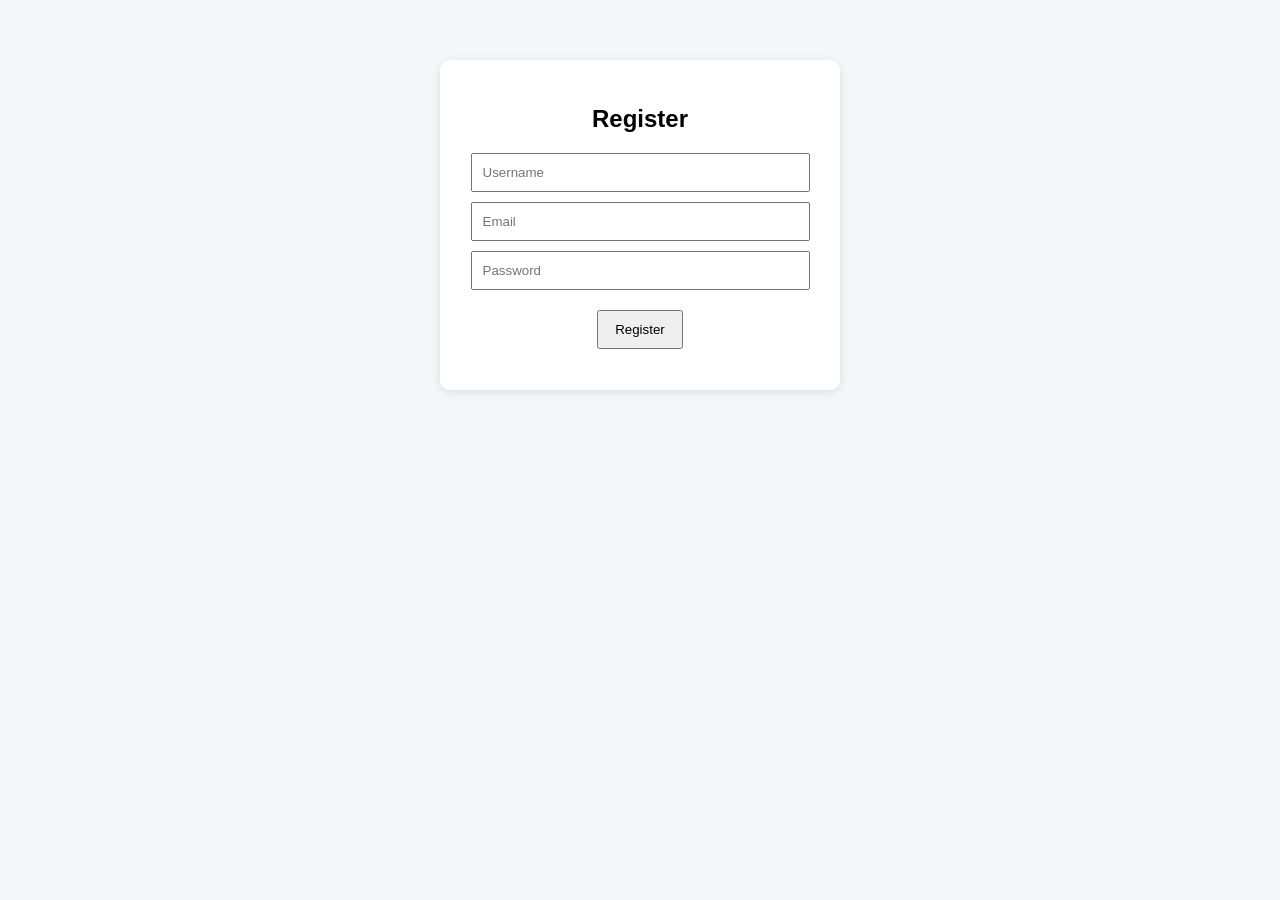
==== templates/register.html @ 117c3f96 "Completed login and task dashboard flow" ====
<!DOCTYPE html>
<html>
<head>
    <title>Register</title>
    <link rel="stylesheet" href="/static/style.css">
</head>
<body>
<div class="container">
    <h2>Register</h2>
    <input id="username" placeholder="Username">
    <input id="email" placeholder="Email">
    <input id="password" type="password" placeholder="Password">
    <button onclick="register()">Register</button>
    <p id="message"></p>
</div>
<script src="/static/app.js"></script>
</body>
</html>
---- static/style.css ----
body {
    font-family: Arial, sans-serif;
    background: #f4f6f9;
    text-align: center;
}

.container {
    width: 350px;
    margin: 60px auto;
    padding: 25px;
    background: white;
    border-radius: 10px;
    box-shadow: 0 2px 8px rgba(0,0,0,0.1);
}

input {
    display: block;
    width: 90%;
    margin: 10px auto;
    padding: 10px;
}

button {
    padding: 10px 16px;
    margin-top: 10px;
    cursor: pointer;
}

ul {
    list-style: none;
    padding: 0;
}

li {
    margin: 10px 0;
    padding: 10px;
    background: #eef2f7;
    border-radius: 6px;
}
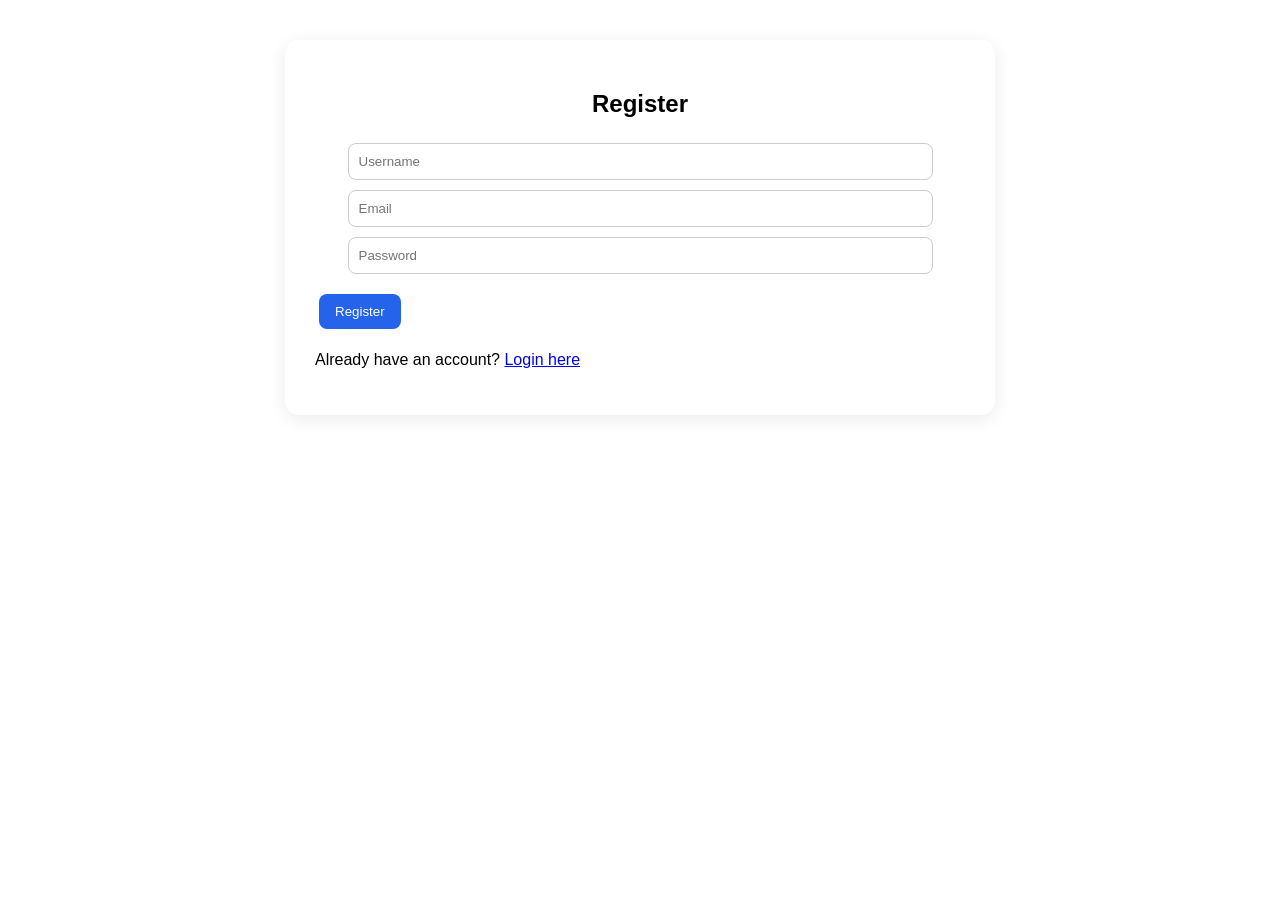
==== commit 4fd3e7dd: "Added task status priority filters search and edit functionality" ====
--- a/templates/register.html
+++ b/templates/register.html
@@ -7,12 +7,21 @@
 <body>
 <div class="container">
     <h2>Register</h2>
+
     <input id="username" placeholder="Username">
     <input id="email" placeholder="Email">
     <input id="password" type="password" placeholder="Password">
+
     <button onclick="register()">Register</button>
+
     <p id="message"></p>
+
+    <p>
+        Already have an account?
+        <a href="/login-page">Login here</a>
+    </p>
 </div>
+
 <script src="/static/app.js"></script>
 </body>
 </html>
--- a/static/style.css
+++ b/static/style.css
@@ -1,5 +1,54 @@
 body {
     font-family: Arial, sans-serif;
+<<<<<<< HEAD
+    background: #f3f4f6;
+    margin: 0;
+    padding: 0;
+}
+
+.container {
+    width: 650px;
+    margin: 40px auto;
+    background: white;
+    padding: 30px;
+    border-radius: 14px;
+    box-shadow: 0 4px 18px rgba(0,0,0,0.08);
+}
+
+h2 {
+    text-align: center;
+    margin-bottom: 25px;
+}
+
+input, select {
+    width: 100%;
+    padding: 12px;
+    margin: 8px 0;
+    border: 1px solid #ccc;
+    border-radius: 8px;
+    box-sizing: border-box;
+}
+
+button {
+    padding: 10px 18px;
+    margin: 6px 4px;
+    border: none;
+    border-radius: 8px;
+    background: #2563eb;
+    color: white;
+    cursor: pointer;
+}
+
+button:hover {
+    background: #1d4ed8;
+}
+
+.filters {
+    text-align: center;
+    margin: 10px 0;
+}
+
+=======
     background: #f4f6f9;
     text-align: center;
 }
@@ -26,14 +75,37 @@
     cursor: pointer;
 }
 
+>>>>>>> ac87004a469b93976befbc5054771a30ce2ee785
 ul {
     list-style: none;
     padding: 0;
 }
 
+<<<<<<< HEAD
+.task-card {
+    background: #f9fafb;
+    margin-top: 12px;
+    padding: 15px;
+    border-radius: 10px;
+    border-left: 6px solid #999;
+}
+
+.task-card.low { border-left-color: green; }
+.task-card.medium { border-left-color: orange; }
+.task-card.high { border-left-color: red; }
+
+.warning {
+    font-weight: bold;
+}
+
+.overdue .warning { color: red; }
+.due-today .warning { color: orange; }
+.upcoming .warning { color: green; }
+=======
 li {
     margin: 10px 0;
     padding: 10px;
     background: #eef2f7;
     border-radius: 6px;
-}+}
+>>>>>>> ac87004a469b93976befbc5054771a30ce2ee785
